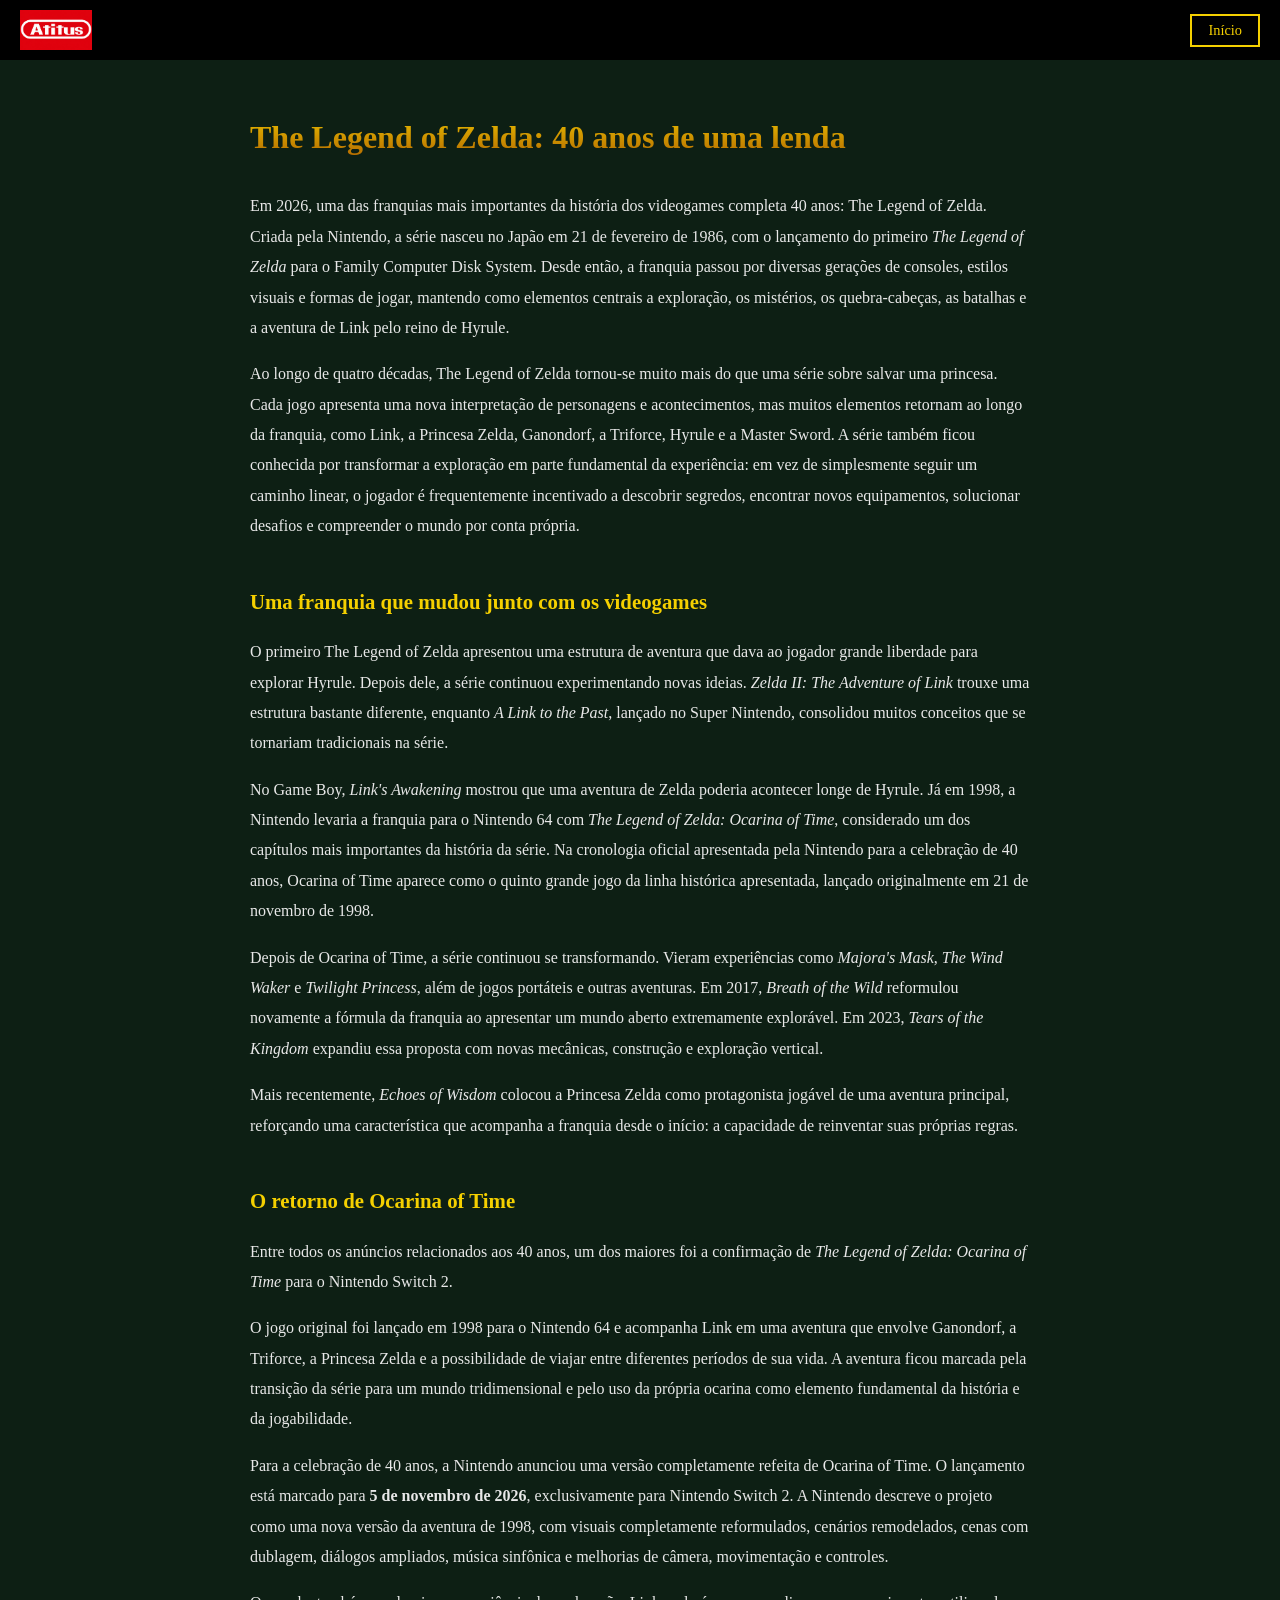
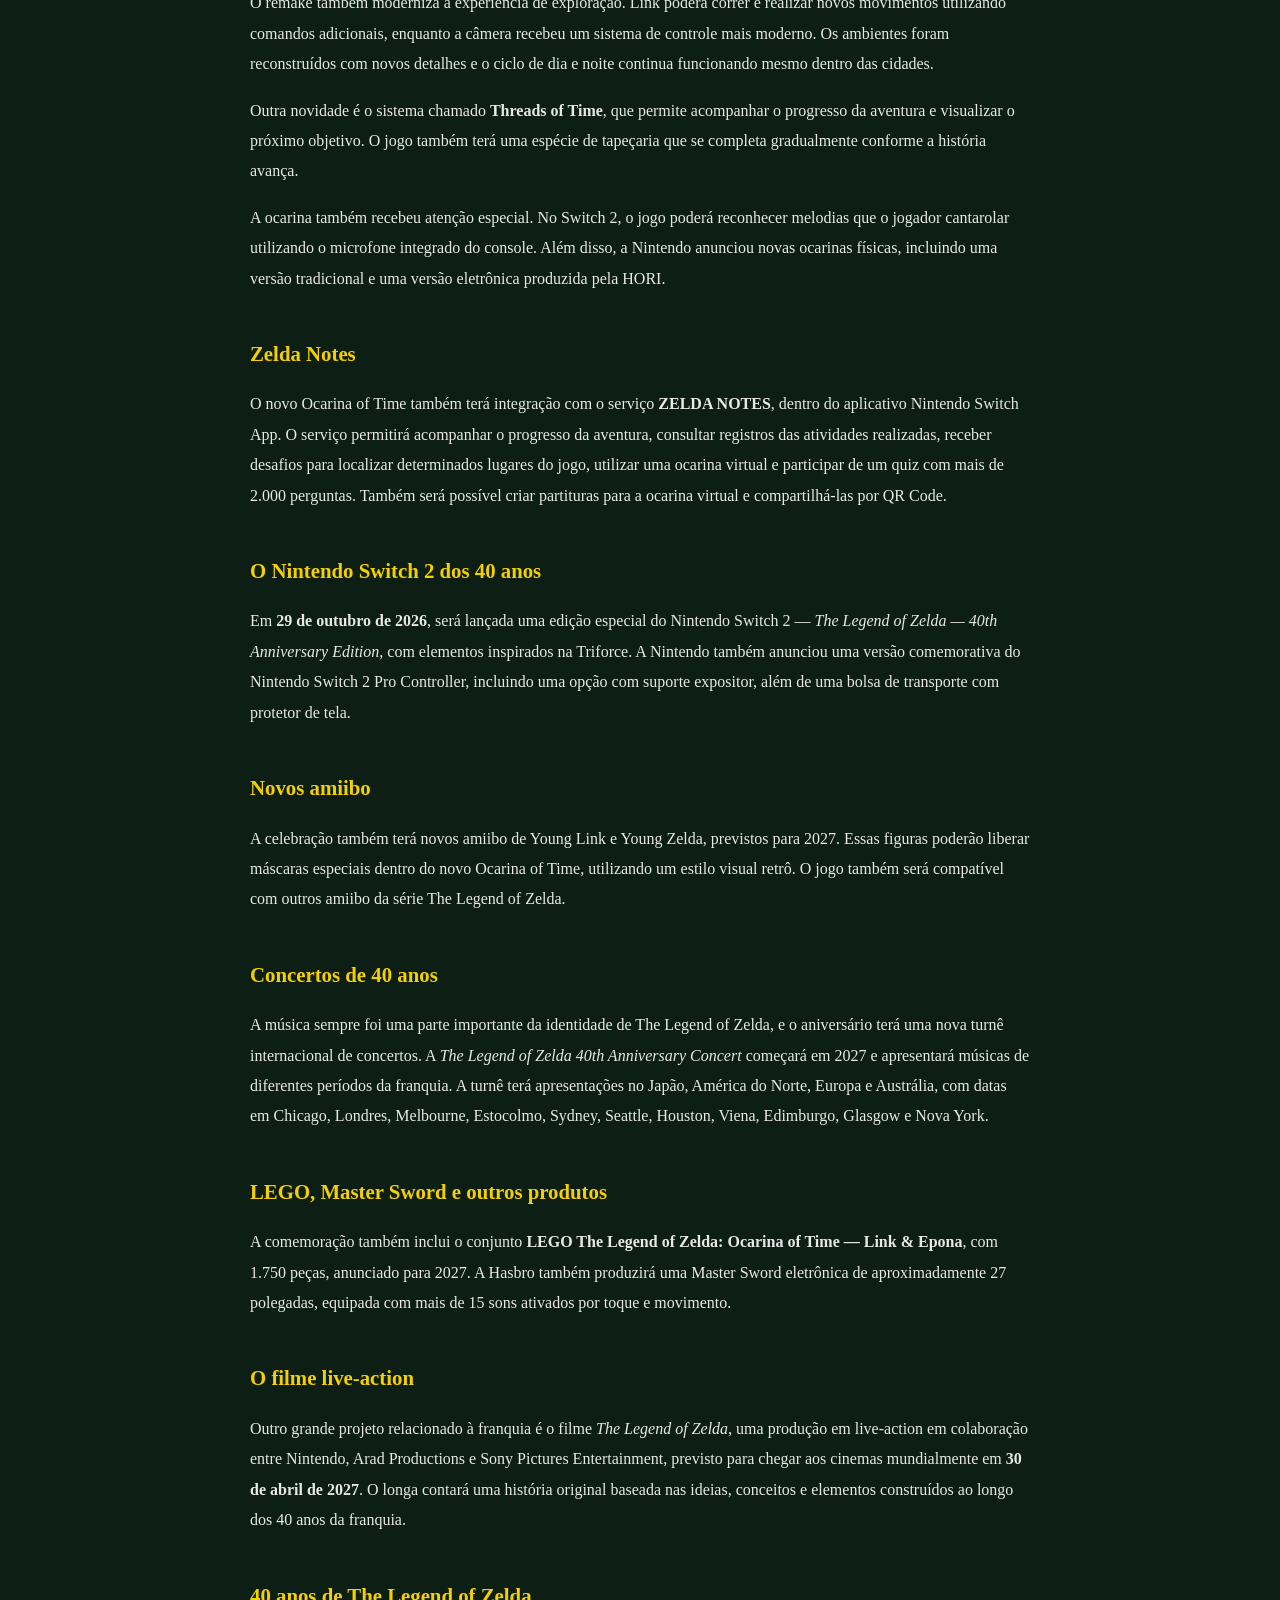
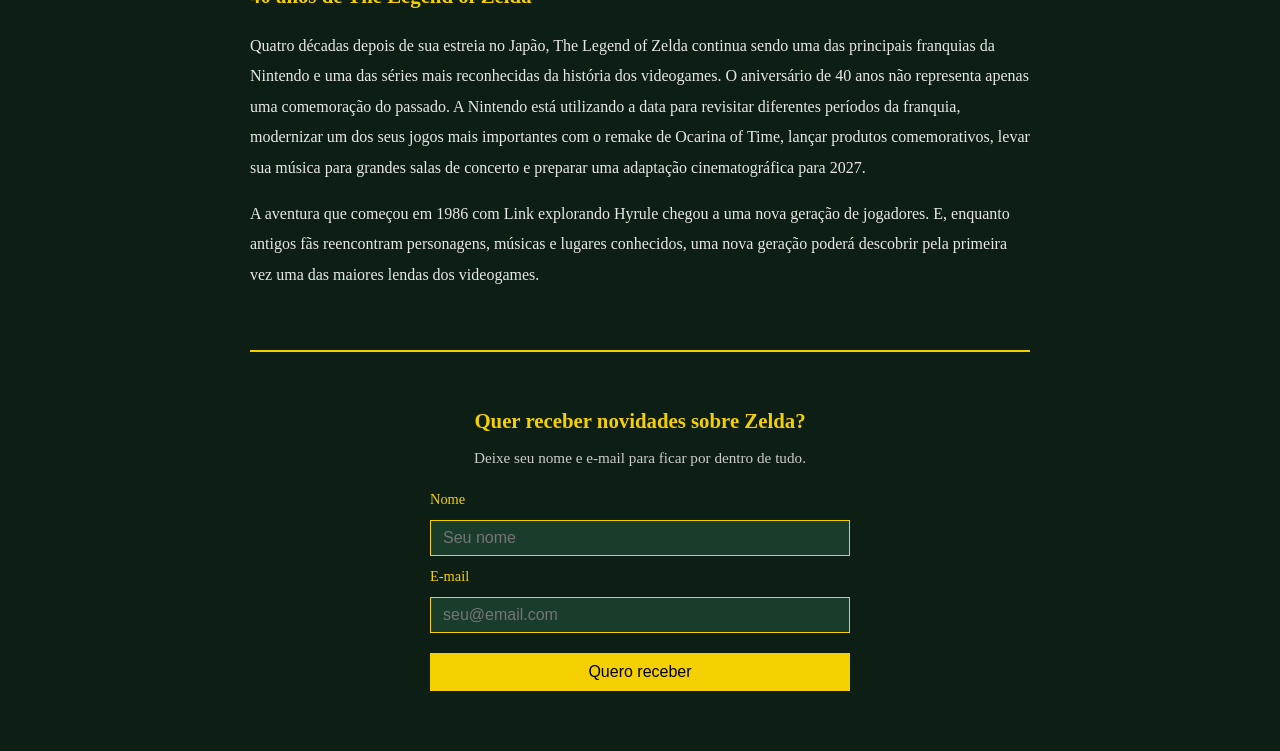
==== artigo.html @ 14747a9b "Fix: remove button dentro de link, adiciona alt na logo, link de volta ao início no artigo, responsi" ====
<!DOCTYPE html>
<html lang="pt-br">
<head>
    <meta charset="UTF-8">
    <meta name="viewport" content="width=device-width, initial-scale=1.0">
    <title>The Legend of Zelda - 40 anos</title>
    <link rel="stylesheet" href="style.css">
</head>
<body>
    <header class="navbar">
        <img src="img/AtitusNintendoLogo.png" alt="Atitus Nintendo Logo">
        <a href="index.html" class="btn-duvidas">Início</a>
    </header>

    <main class="artigo-main">

        <article class="artigo">

            <h1>The Legend of Zelda: 40 anos de uma lenda</h1>

            <p>
                Em 2026, uma das franquias mais importantes da história dos videogames completa 40 anos:
                The Legend of Zelda. Criada pela Nintendo, a série nasceu no Japão em 21 de fevereiro de 1986,
                com o lançamento do primeiro <em>The Legend of Zelda</em> para o Family Computer Disk System.
                Desde então, a franquia passou por diversas gerações de consoles, estilos visuais e formas de jogar,
                mantendo como elementos centrais a exploração, os mistérios, os quebra-cabeças, as batalhas e a
                aventura de Link pelo reino de Hyrule.
            </p>

            <p>
                Ao longo de quatro décadas, The Legend of Zelda tornou-se muito mais do que uma série sobre salvar
                uma princesa. Cada jogo apresenta uma nova interpretação de personagens e acontecimentos, mas muitos
                elementos retornam ao longo da franquia, como Link, a Princesa Zelda, Ganondorf, a Triforce, Hyrule
                e a Master Sword. A série também ficou conhecida por transformar a exploração em parte fundamental
                da experiência: em vez de simplesmente seguir um caminho linear, o jogador é frequentemente
                incentivado a descobrir segredos, encontrar novos equipamentos, solucionar desafios e compreender
                o mundo por conta própria.
            </p>

            <h2>Uma franquia que mudou junto com os videogames</h2>

            <p>
                O primeiro The Legend of Zelda apresentou uma estrutura de aventura que dava ao jogador grande
                liberdade para explorar Hyrule. Depois dele, a série continuou experimentando novas ideias.
                <em>Zelda II: The Adventure of Link</em> trouxe uma estrutura bastante diferente, enquanto
                <em>A Link to the Past</em>, lançado no Super Nintendo, consolidou muitos conceitos que se
                tornariam tradicionais na série.
            </p>

            <p>
                No Game Boy, <em>Link's Awakening</em> mostrou que uma aventura de Zelda poderia acontecer longe
                de Hyrule. Já em 1998, a Nintendo levaria a franquia para o Nintendo 64 com
                <em>The Legend of Zelda: Ocarina of Time</em>, considerado um dos capítulos mais importantes da
                história da série. Na cronologia oficial apresentada pela Nintendo para a celebração de 40 anos,
                Ocarina of Time aparece como o quinto grande jogo da linha histórica apresentada, lançado
                originalmente em 21 de novembro de 1998.
            </p>

            <p>
                Depois de Ocarina of Time, a série continuou se transformando. Vieram experiências como
                <em>Majora's Mask</em>, <em>The Wind Waker</em> e <em>Twilight Princess</em>, além de jogos
                portáteis e outras aventuras. Em 2017, <em>Breath of the Wild</em> reformulou novamente a fórmula
                da franquia ao apresentar um mundo aberto extremamente explorável. Em 2023, <em>Tears of the
                Kingdom</em> expandiu essa proposta com novas mecânicas, construção e exploração vertical.
            </p>

            <p>
                Mais recentemente, <em>Echoes of Wisdom</em> colocou a Princesa Zelda como protagonista jogável
                de uma aventura principal, reforçando uma característica que acompanha a franquia desde o início:
                a capacidade de reinventar suas próprias regras.
            </p>

            <h2>O retorno de Ocarina of Time</h2>

            <p>
                Entre todos os anúncios relacionados aos 40 anos, um dos maiores foi a confirmação de
                <em>The Legend of Zelda: Ocarina of Time</em> para o Nintendo Switch 2.
            </p>

            <p>
                O jogo original foi lançado em 1998 para o Nintendo 64 e acompanha Link em uma aventura que
                envolve Ganondorf, a Triforce, a Princesa Zelda e a possibilidade de viajar entre diferentes
                períodos de sua vida. A aventura ficou marcada pela transição da série para um mundo tridimensional
                e pelo uso da própria ocarina como elemento fundamental da história e da jogabilidade.
            </p>

            <p>
                Para a celebração de 40 anos, a Nintendo anunciou uma versão completamente refeita de Ocarina of
                Time. O lançamento está marcado para <strong>5 de novembro de 2026</strong>, exclusivamente para
                Nintendo Switch 2. A Nintendo descreve o projeto como uma nova versão da aventura de 1998, com
                visuais completamente reformulados, cenários remodelados, cenas com dublagem, diálogos ampliados,
                música sinfônica e melhorias de câmera, movimentação e controles.
            </p>

            <p>
                O remake também moderniza a experiência de exploração. Link poderá correr e realizar novos
                movimentos utilizando comandos adicionais, enquanto a câmera recebeu um sistema de controle mais
                moderno. Os ambientes foram reconstruídos com novos detalhes e o ciclo de dia e noite continua
                funcionando mesmo dentro das cidades.
            </p>

            <p>
                Outra novidade é o sistema chamado <strong>Threads of Time</strong>, que permite acompanhar o
                progresso da aventura e visualizar o próximo objetivo. O jogo também terá uma espécie de tapeçaria
                que se completa gradualmente conforme a história avança.
            </p>

            <p>
                A ocarina também recebeu atenção especial. No Switch 2, o jogo poderá reconhecer melodias que o
                jogador cantarolar utilizando o microfone integrado do console. Além disso, a Nintendo anunciou
                novas ocarinas físicas, incluindo uma versão tradicional e uma versão eletrônica produzida pela HORI.
            </p>

            <h2>Zelda Notes</h2>

            <p>
                O novo Ocarina of Time também terá integração com o serviço <strong>ZELDA NOTES</strong>, dentro
                do aplicativo Nintendo Switch App. O serviço permitirá acompanhar o progresso da aventura, consultar
                registros das atividades realizadas, receber desafios para localizar determinados lugares do jogo,
                utilizar uma ocarina virtual e participar de um quiz com mais de 2.000 perguntas. Também será
                possível criar partituras para a ocarina virtual e compartilhá-las por QR Code.
            </p>

            <h2>O Nintendo Switch 2 dos 40 anos</h2>

            <p>
                Em <strong>29 de outubro de 2026</strong>, será lançada uma edição especial do Nintendo Switch 2 —
                <em>The Legend of Zelda — 40th Anniversary Edition</em>, com elementos inspirados na Triforce.
                A Nintendo também anunciou uma versão comemorativa do Nintendo Switch 2 Pro Controller, incluindo
                uma opção com suporte expositor, além de uma bolsa de transporte com protetor de tela.
            </p>

            <h2>Novos amiibo</h2>

            <p>
                A celebração também terá novos amiibo de Young Link e Young Zelda, previstos para 2027. Essas
                figuras poderão liberar máscaras especiais dentro do novo Ocarina of Time, utilizando um estilo
                visual retrô. O jogo também será compatível com outros amiibo da série The Legend of Zelda.
            </p>

            <h2>Concertos de 40 anos</h2>

            <p>
                A música sempre foi uma parte importante da identidade de The Legend of Zelda, e o aniversário
                terá uma nova turnê internacional de concertos. A <em>The Legend of Zelda 40th Anniversary
                Concert</em> começará em 2027 e apresentará músicas de diferentes períodos da franquia. A turnê
                terá apresentações no Japão, América do Norte, Europa e Austrália, com datas em Chicago, Londres,
                Melbourne, Estocolmo, Sydney, Seattle, Houston, Viena, Edimburgo, Glasgow e Nova York.
            </p>

            <h2>LEGO, Master Sword e outros produtos</h2>

            <p>
                A comemoração também inclui o conjunto <strong>LEGO The Legend of Zelda: Ocarina of Time —
                Link & Epona</strong>, com 1.750 peças, anunciado para 2027. A Hasbro também produzirá uma
                Master Sword eletrônica de aproximadamente 27 polegadas, equipada com mais de 15 sons ativados
                por toque e movimento.
            </p>

            <h2>O filme live-action</h2>

            <p>
                Outro grande projeto relacionado à franquia é o filme <em>The Legend of Zelda</em>, uma produção
                em live-action em colaboração entre Nintendo, Arad Productions e Sony Pictures Entertainment,
                previsto para chegar aos cinemas mundialmente em <strong>30 de abril de 2027</strong>. O longa
                contará uma história original baseada nas ideias, conceitos e elementos construídos ao longo dos
                40 anos da franquia.
            </p>

            <h2>40 anos de The Legend of Zelda</h2>

            <p>
                Quatro décadas depois de sua estreia no Japão, The Legend of Zelda continua sendo uma das
                principais franquias da Nintendo e uma das séries mais reconhecidas da história dos videogames.
                O aniversário de 40 anos não representa apenas uma comemoração do passado. A Nintendo está
                utilizando a data para revisitar diferentes períodos da franquia, modernizar um dos seus jogos
                mais importantes com o remake de Ocarina of Time, lançar produtos comemorativos, levar sua música
                para grandes salas de concerto e preparar uma adaptação cinematográfica para 2027.
            </p>

            <p>
                A aventura que começou em 1986 com Link explorando Hyrule chegou a uma nova geração de jogadores.
                E, enquanto antigos fãs reencontram personagens, músicas e lugares conhecidos, uma nova geração
                poderá descobrir pela primeira vez uma das maiores lendas dos videogames.
            </p>

        </article>

        <section class="newsletter">
            <h2>Quer receber novidades sobre Zelda?</h2>
            <p>Deixe seu nome e e-mail para ficar por dentro de tudo.</p>
            <form class="newsletter-form" id="newsletter-form">
                <label for="nome">Nome</label>
                <input type="text" id="nome" name="nome" placeholder="Seu nome" required>

                <label for="email">E-mail</label>
                <input type="email" id="email" name="email" placeholder="seu@email.com" required>

                <button type="submit">Quero receber</button>
            </form>
            <div class="newsletter-confirmacao" id="newsletter-confirmacao">
                <p>✦ A Triforce iluminou seu caminho, viajante. ✦</p>
                <p>Novas notícias irão aparecer no seu e-mail.</p>
            </div>
        </section>

    </main>

    <script>
        var form = document.getElementById('newsletter-form');
        var confirmacao = document.getElementById('newsletter-confirmacao');

        form.addEventListener('submit', function(e) {
            e.preventDefault();
            form.style.display = 'none';
            confirmacao.style.display = 'block';
        });
    </script>
</body>
</html>
---- style.css ----
body {
    margin: 0;
    padding: 0;
}

.navbar {
    position: fixed;
    top: 0;
    left: 0;
    width: 100%;
    height: 60px;
    background-color: #000;
    display: flex;
    align-items: center;
    padding-left: 20px;
    box-sizing: border-box;
    z-index: 10;
}

.navbar img {
    height: 40px;
}

.hero {
    width: 100%;
    height: 100vh;
    border-bottom: 2px solid #f5d000;
}

.hero-conteudo {
    position: relative;
    width: 100%;
    height: 100%;
    display: flex;
    align-items: center;
    justify-content: center;
}

.background {
    position: absolute;
    top: 0;
    left: 0;
    width: 100%;
    height: 100%;
    object-fit: cover;
    z-index: 0;
}

.hero-logo {
    position: relative;
    z-index: 1;
    display: flex;
    flex-direction: column;
    align-items: center;
    justify-content: center;
    margin-top: 50px;
}

.hero-logo h1 {
    color: #fff;
    font-size: 1.2rem;
    letter-spacing: 2px;
    margin-bottom: -20px;
    text-align: center;
}

.hero-logo img {
    width: 29vw;
    display: block;
}

@media (max-width: 768px) {
    .hero-logo img {
        width: 70vw;
    }

    .hero-logo h1 {
        font-size: 1rem;
    }

    .sobre {
        padding: 40px 20px;
    }
}

.sobre {
    background-image: url('img/ZeldaFundo.png');
    background-size: cover;
    background-position: center;
    padding: 50px 80px;
    text-align: center;
    border-top: 2px solid #f5d000;
}

.sobre p {
    font-size: 1.1rem;
    line-height: 1.8;
    max-width: 750px;
    margin: 0 auto;
    background: linear-gradient(to bottom, #f5d000, #a85700);
    -webkit-background-clip: text;
    -webkit-text-fill-color: transparent;
    background-clip: text;
}

/* Botão navbar */
.navbar {
    justify-content: space-between;
}

.btn-duvidas {
    color: #f5d000;
    border: 2px solid #f5d000;
    padding: 6px 16px;
    font-size: 0.9rem;
    text-decoration: none;
    margin-right: 20px;
    box-sizing: border-box;
}

.btn-duvidas:hover {
    background-color: #f5d000;
    color: #000;
}

/* Página de dúvidas */
.duvidas-main {
    min-height: 100vh;
    background-color: #0d1f14;
    display: flex;
    align-items: center;
    justify-content: center;
    padding: 80px 20px 40px;
}

.duvidas-form {
    background-color: #1a3d2b;
    padding: 40px;
    width: 100%;
    max-width: 500px;
    display: flex;
    flex-direction: column;
    gap: 12px;
}

.duvidas-form h2 {
    color: #f5d000;
    font-size: 1.5rem;
    margin-bottom: 4px;
}

.duvidas-form p {
    color: #ccc;
    font-size: 0.9rem;
    margin-bottom: 8px;
}

.duvidas-form label {
    color: #f5d000;
    font-size: 0.9rem;
}

.duvidas-form input,
.duvidas-form textarea {
    background-color: #0d1f14;
    border: 1px solid #f5d000;
    color: #fff;
    padding: 8px 12px;
    font-size: 1rem;
    outline: none;
}

.duvidas-form button {
    background-color: #f5d000;
    color: #000;
    border: none;
    padding: 10px;
    font-size: 1rem;
    cursor: pointer;
    margin-top: 8px;
}

.duvidas-form button:hover {
    background-color: #a85700;
    color: #fff;
}

/* Página do artigo */
.artigo-main {
    background-color: #0d1f14;
    padding: 80px 20px 60px;
}

.artigo {
    max-width: 780px;
    margin: 0 auto;
    color: #e8e8e8;
    line-height: 1.9;
    font-size: 1rem;
}

.artigo h1 {
    font-size: 2rem;
    margin-bottom: 24px;
    background: linear-gradient(to bottom, #f5d000, #a85700);
    -webkit-background-clip: text;
    -webkit-text-fill-color: transparent;
    background-clip: text;
}

.artigo h2 {
    font-size: 1.3rem;
    margin-top: 40px;
    margin-bottom: 12px;
    color: #f5d000;
}

.artigo p {
    margin-bottom: 16px;
}

/* Formulário newsletter */
.newsletter {
    max-width: 780px;
    margin: 60px auto 0;
    border-top: 2px solid #f5d000;
    padding-top: 40px;
    text-align: center;
}

.newsletter h2 {
    color: #f5d000;
    font-size: 1.3rem;
    margin-bottom: 8px;
}

.newsletter p {
    color: #ccc;
    margin-bottom: 24px;
    font-size: 0.95rem;
}

.newsletter-form {
    display: flex;
    flex-direction: column;
    gap: 12px;
    max-width: 420px;
    margin: 0 auto;
    text-align: left;
}

.newsletter-form label {
    color: #f5d000;
    font-size: 0.9rem;
}

.newsletter-form input {
    background-color: #1a3d2b;
    border: 1px solid #f5d000;
    color: #fff;
    padding: 8px 12px;
    font-size: 1rem;
    outline: none;
    box-sizing: border-box;
}

.newsletter-form button {
    background-color: #f5d000;
    color: #000;
    border: none;
    padding: 10px;
    font-size: 1rem;
    cursor: pointer;
    margin-top: 8px;
}

.newsletter-form button:hover {
    background-color: #a85700;
    color: #fff;
}

/* Confirmação newsletter */
.newsletter-confirmacao {
    display: none;
    text-align: center;
    padding: 30px 0;
}

.newsletter-confirmacao p:first-child {
    font-size: 1.3rem;
    color: #f5d000;
    margin-bottom: 10px;
    letter-spacing: 2px;
}

.newsletter-confirmacao p:last-child {
    color: #e8e8e8;
    font-size: 1rem;
}
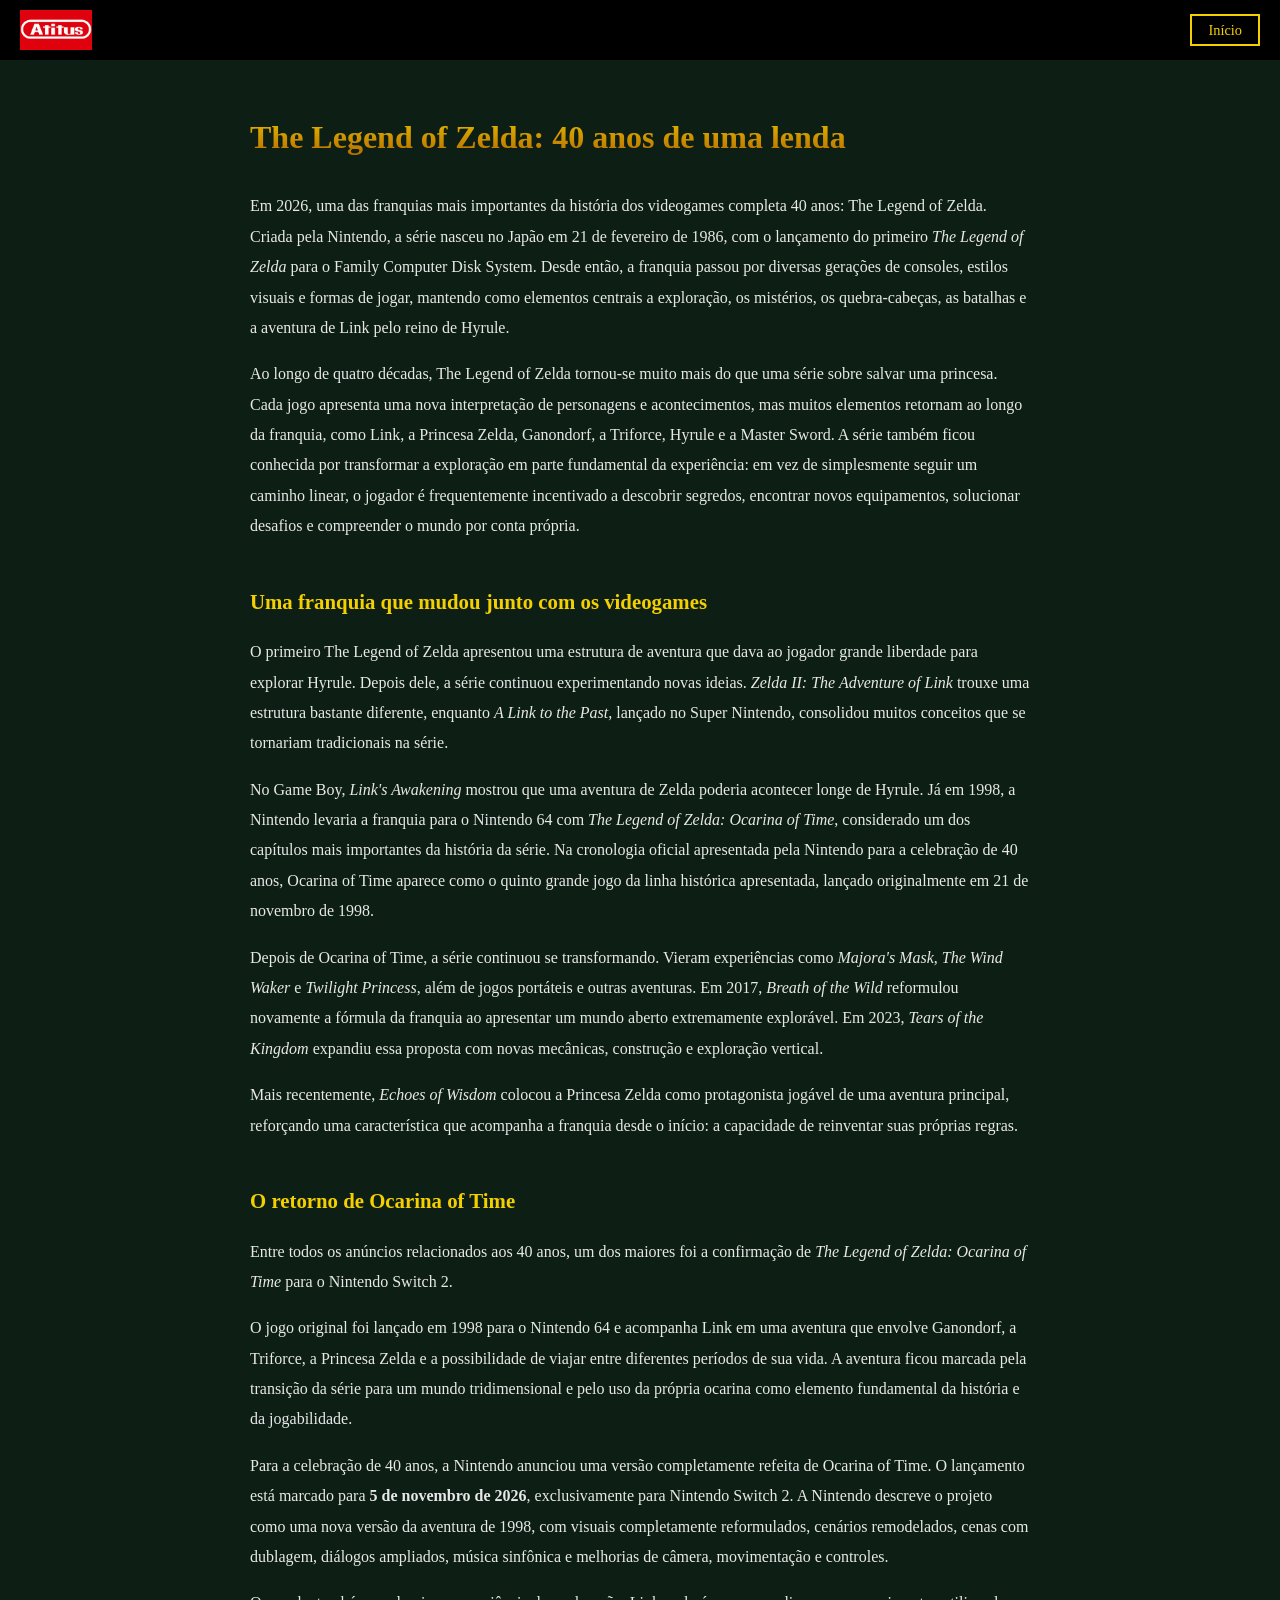
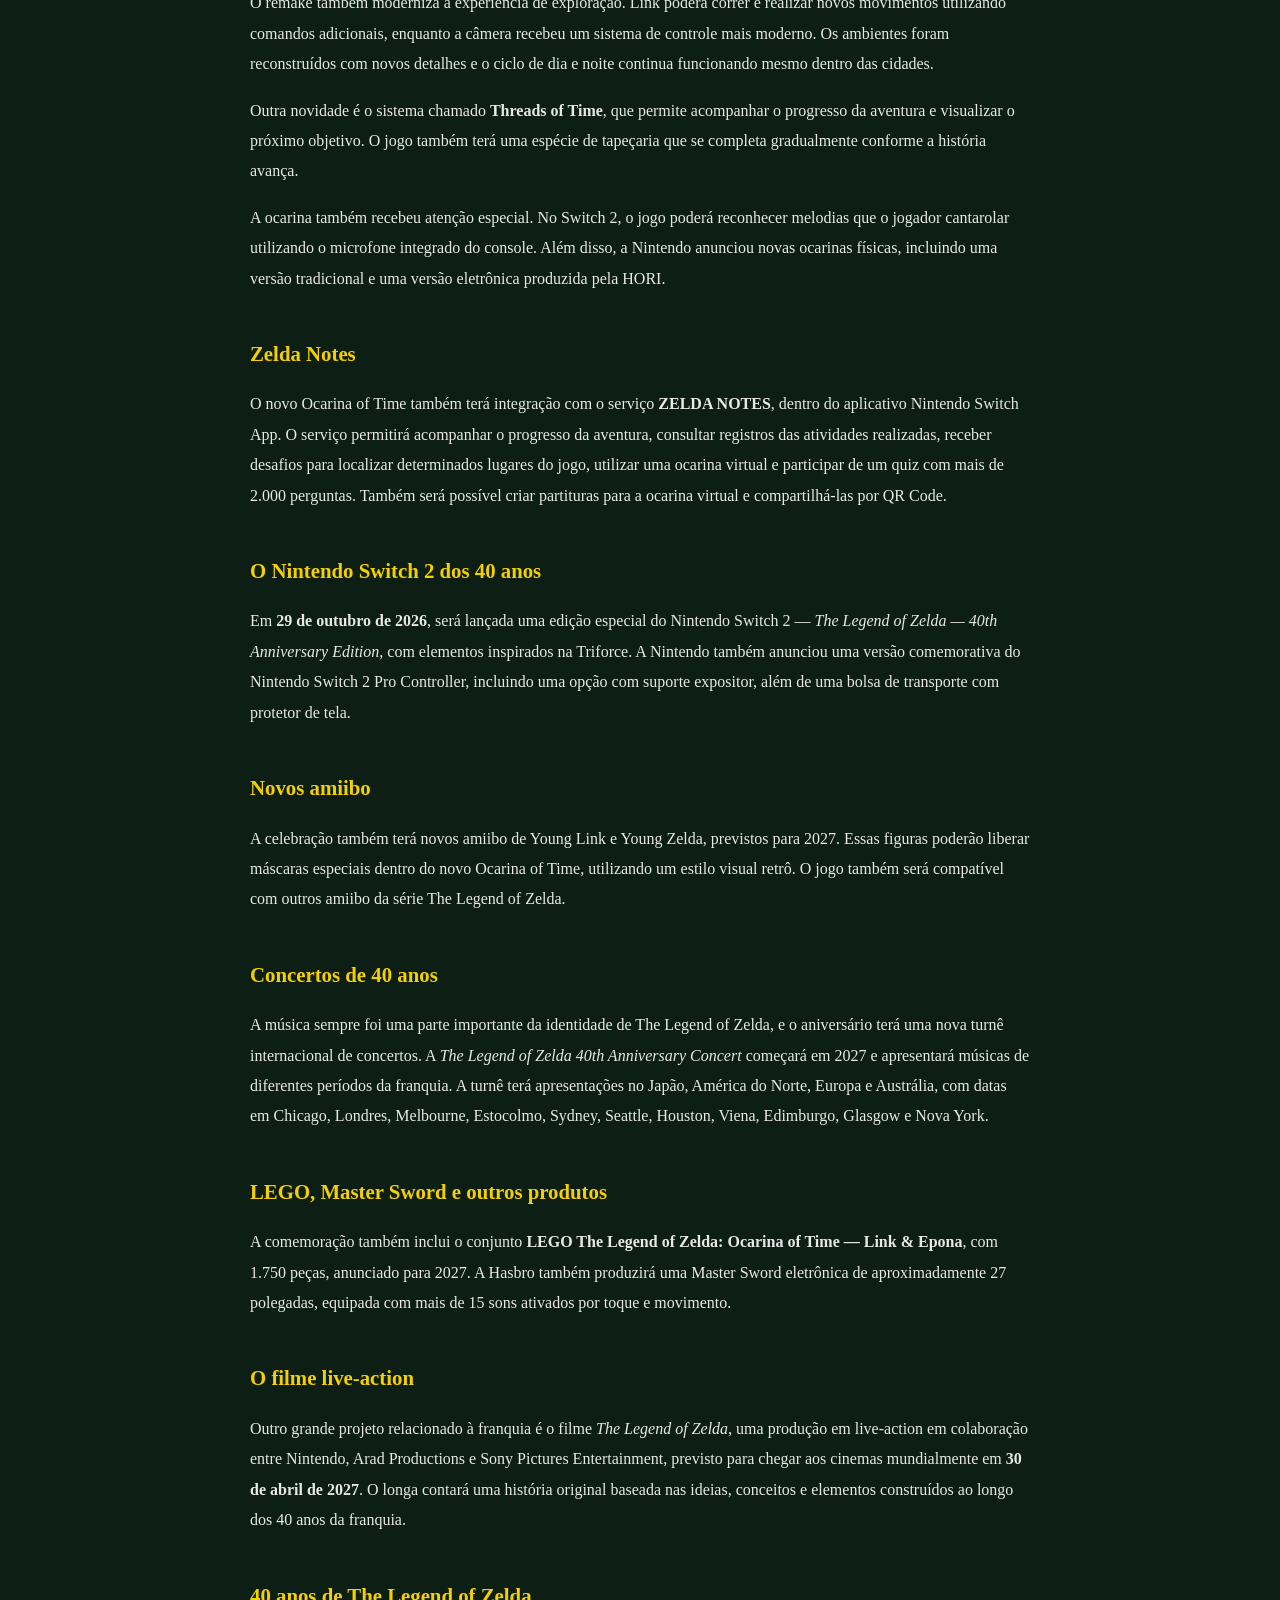
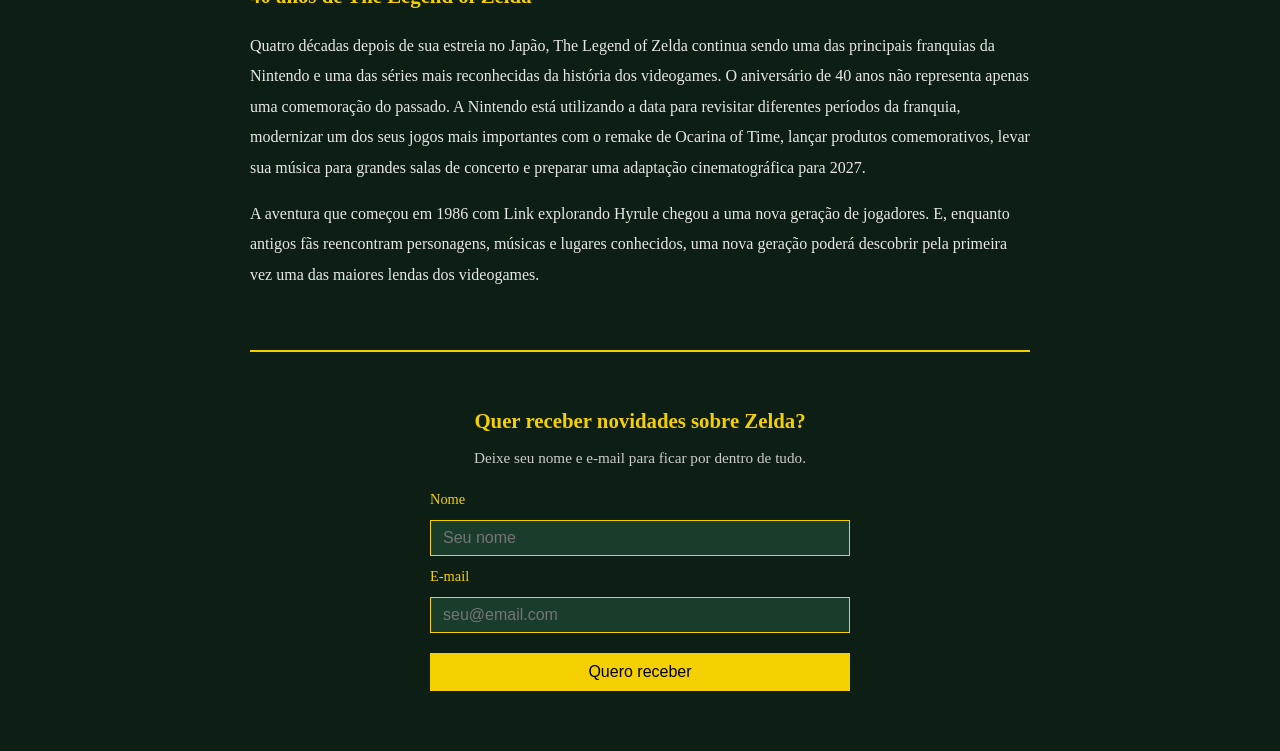
==== commit bbcd07b2: "Fix: Adicionando Nav" ====
--- a/artigo.html
+++ b/artigo.html
@@ -9,7 +9,9 @@
 <body>
     <header class="navbar">
         <img src="img/AtitusNintendoLogo.png" alt="Atitus Nintendo Logo">
-        <a href="index.html" class="btn-duvidas">Início</a>
+        <nav>
+            <a href="index.html" class="btn-duvidas">Início</a>
+        </nav>
     </header>
 
     <main class="artigo-main">
--- a/style.css
+++ b/style.css
@@ -297,3 +297,29 @@
     color: #e8e8e8;
     font-size: 1rem;
 }
+
+/* Footer */
+.footer {
+    position: relative;
+    width: 100%;
+    border-top: 2px solid #f5d000;
+    text-align: center;
+}
+
+.footer img {
+    width: 100%;
+    height: 300px;
+    object-fit: cover;
+    display: block;
+}
+
+.footer p {
+    position: absolute;
+    top: 50%;
+    left: 50%;
+    transform: translate(-50%, -50%);
+    color: #fff;
+    font-size: 0.95rem;
+    letter-spacing: 1px;
+    white-space: nowrap;
+}
